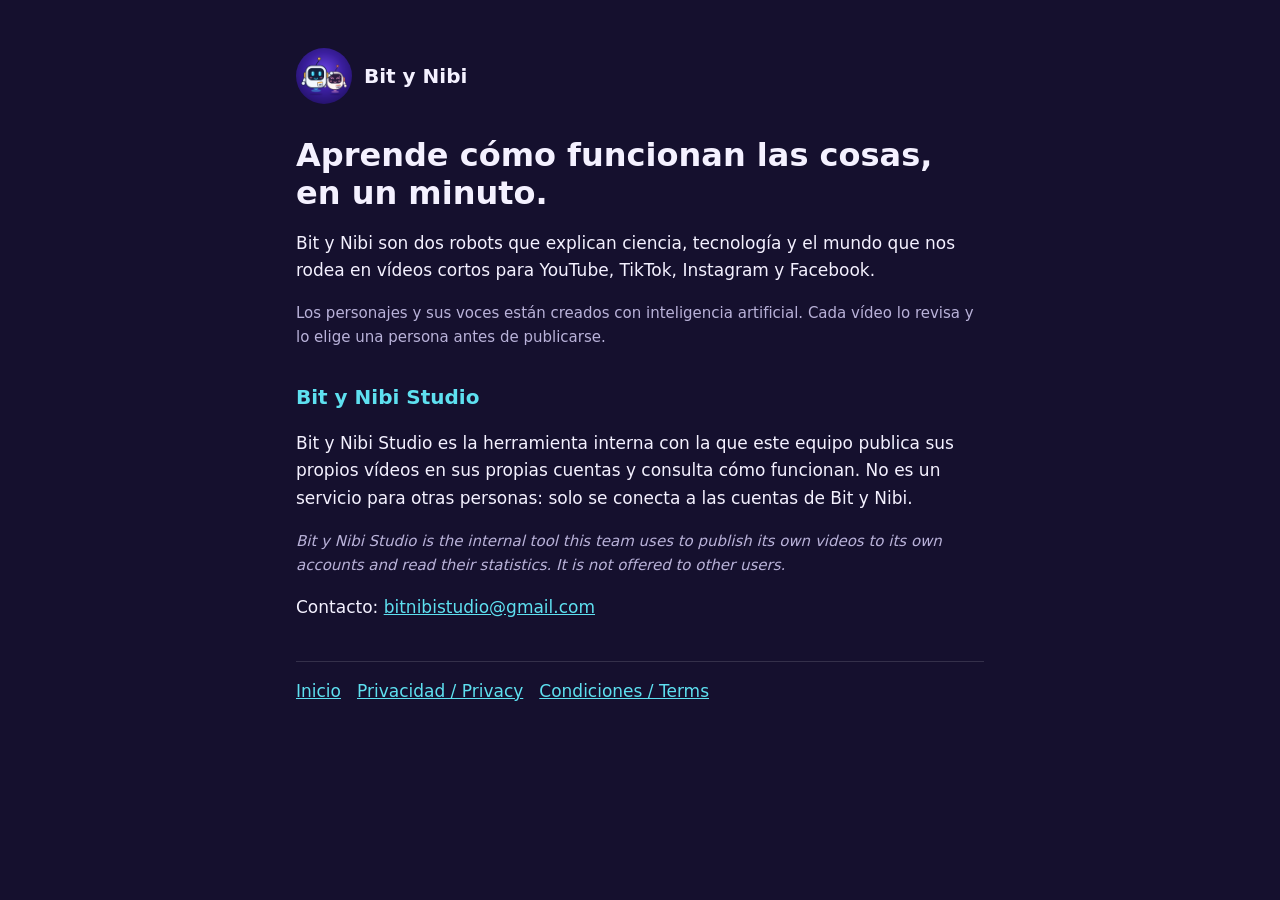
==== index.html @ d779f60c "Web de Bit y Nibi: inicio, privacidad, condiciones y vuelta de permisos" ====
<!doctype html><html lang="es"><head><meta charset="utf-8"><meta name="viewport" content="width=device-width,initial-scale=1"><link rel="stylesheet" href="/style.css"><link rel="icon" href="/bitnibi.png"><title>Bit y Nibi</title><meta name="description" content="Vídeos cortos que explican cómo funcionan las cosas, con Bit y Nibi."></head><body><main><header><img src="/bitnibi.png" alt=""><a href="/">Bit y Nibi</a></header>
<h1>Aprende cómo funcionan las cosas, en un minuto.</h1>
<p>Bit y Nibi son dos robots que explican ciencia, tecnología y el mundo que nos rodea en vídeos cortos para YouTube, TikTok, Instagram y Facebook.</p>
<p class="muted">Los personajes y sus voces están creados con inteligencia artificial. Cada vídeo lo revisa y lo elige una persona antes de publicarse.</p>
<h2>Bit y Nibi Studio</h2>
<p>Bit y Nibi Studio es la herramienta interna con la que este equipo publica sus propios vídeos en sus propias cuentas y consulta cómo funcionan. No es un servicio para otras personas: solo se conecta a las cuentas de Bit y Nibi.</p>
<p class="muted"><em>Bit y Nibi Studio is the internal tool this team uses to publish its own videos to its own accounts and read their statistics. It is not offered to other users.</em></p>
<p>Contacto: <a href="mailto:bitnibistudio@gmail.com">bitnibistudio@gmail.com</a></p>
<nav><a href="/">Inicio</a><a href="/privacidad.html">Privacidad / Privacy</a><a href="/condiciones.html">Condiciones / Terms</a></nav></main></body></html>
---- style.css ----
:root { --bg: #15102e; --ink: #f4f1ff; --muted: #b9b2d9; --accent: #5ee0f0; --warm: #ffb547; }
* { box-sizing: border-box; }
body { margin: 0; background: var(--bg); color: var(--ink); font: 17px/1.6 system-ui, -apple-system, "Segoe UI", sans-serif; }
main { max-width: 720px; margin: 0 auto; padding: 48px 16px 64px; }
header { display: flex; align-items: center; gap: 12px; margin-bottom: 32px; }
header img { width: 56px; height: 56px; border-radius: 50%; }
header a { color: var(--ink); text-decoration: none; font-weight: 700; font-size: 20px; }
h1 { font-size: 32px; line-height: 1.2; margin: 0 0 8px; }
h2 { font-size: 20px; margin: 32px 0 8px; color: var(--accent); }
p, li { color: var(--ink); }
.muted { color: var(--muted); font-size: 15px; }
a { color: var(--accent); }
nav { display: flex; gap: 16px; flex-wrap: wrap; margin-top: 40px; padding-top: 16px; border-top: 1px solid #ffffff22; }
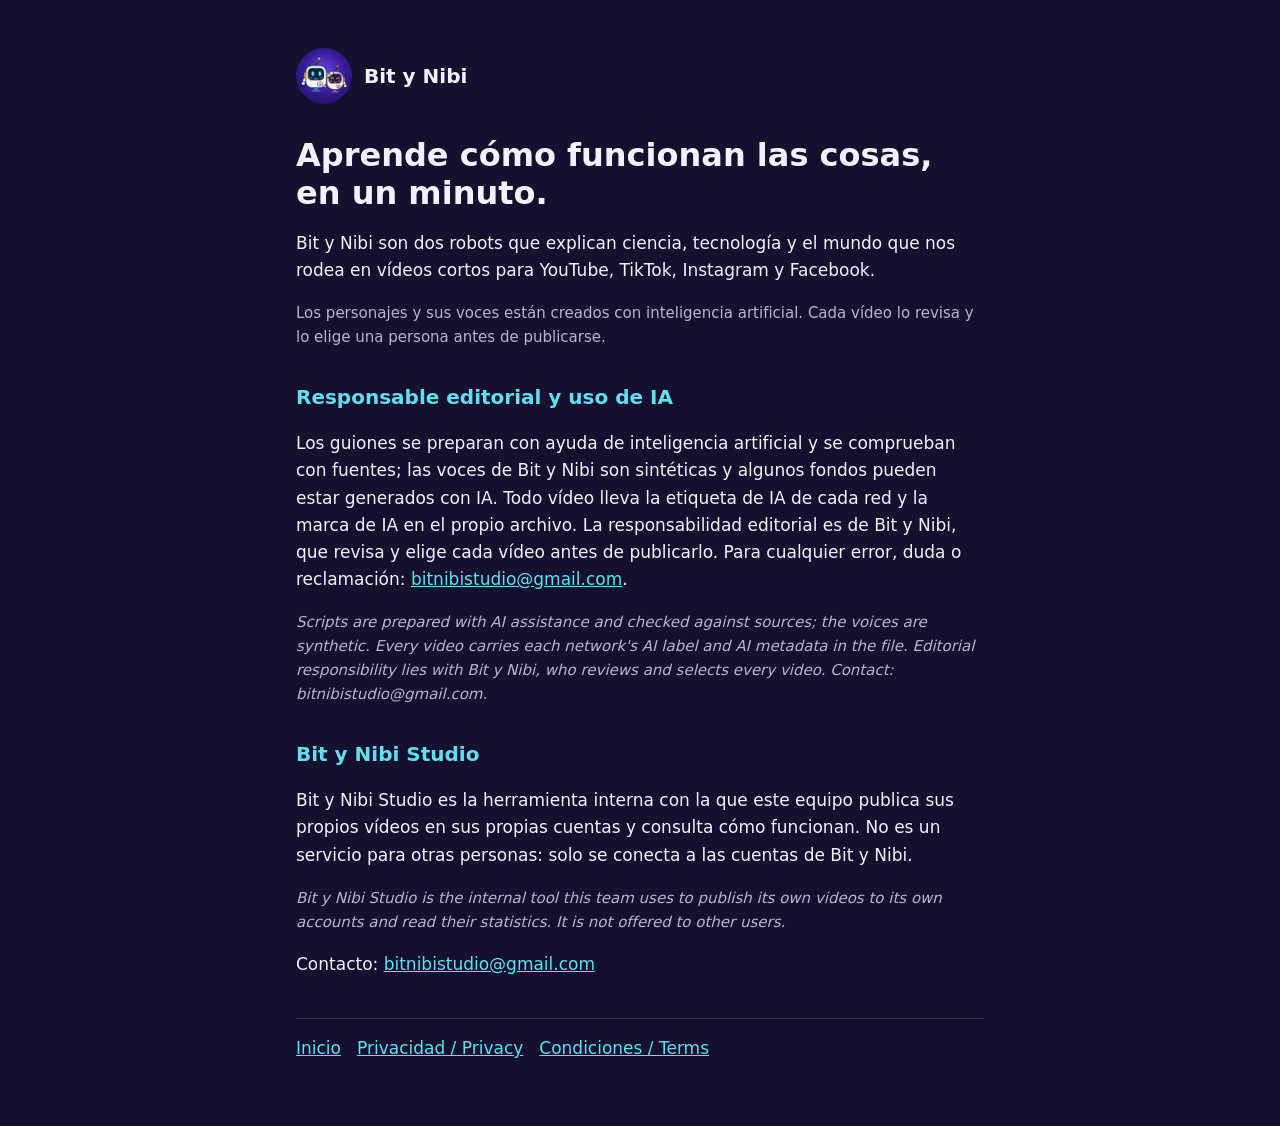
==== commit 32b44fad: "Responsable editorial y uso de IA (ley de IA de la UE, art. 50) Co-Authored-By: Claude Opus 5.5 <nor" ====
--- a/index.html
+++ b/index.html
@@ -2,6 +2,9 @@
 <h1>Aprende cómo funcionan las cosas, en un minuto.</h1>
 <p>Bit y Nibi son dos robots que explican ciencia, tecnología y el mundo que nos rodea en vídeos cortos para YouTube, TikTok, Instagram y Facebook.</p>
 <p class="muted">Los personajes y sus voces están creados con inteligencia artificial. Cada vídeo lo revisa y lo elige una persona antes de publicarse.</p>
+<h2>Responsable editorial y uso de IA</h2>
+<p>Los guiones se preparan con ayuda de inteligencia artificial y se comprueban con fuentes; las voces de Bit y Nibi son sintéticas y algunos fondos pueden estar generados con IA. Todo vídeo lleva la etiqueta de IA de cada red y la marca de IA en el propio archivo. La responsabilidad editorial es de Bit y Nibi, que revisa y elige cada vídeo antes de publicarlo. Para cualquier error, duda o reclamación: <a href="mailto:bitnibistudio@gmail.com">bitnibistudio@gmail.com</a>.</p>
+<p class="muted"><em>Scripts are prepared with AI assistance and checked against sources; the voices are synthetic. Every video carries each network's AI label and AI metadata in the file. Editorial responsibility lies with Bit y Nibi, who reviews and selects every video. Contact: bitnibistudio@gmail.com.</em></p>
 <h2>Bit y Nibi Studio</h2>
 <p>Bit y Nibi Studio es la herramienta interna con la que este equipo publica sus propios vídeos en sus propias cuentas y consulta cómo funcionan. No es un servicio para otras personas: solo se conecta a las cuentas de Bit y Nibi.</p>
 <p class="muted"><em>Bit y Nibi Studio is the internal tool this team uses to publish its own videos to its own accounts and read their statistics. It is not offered to other users.</em></p>
